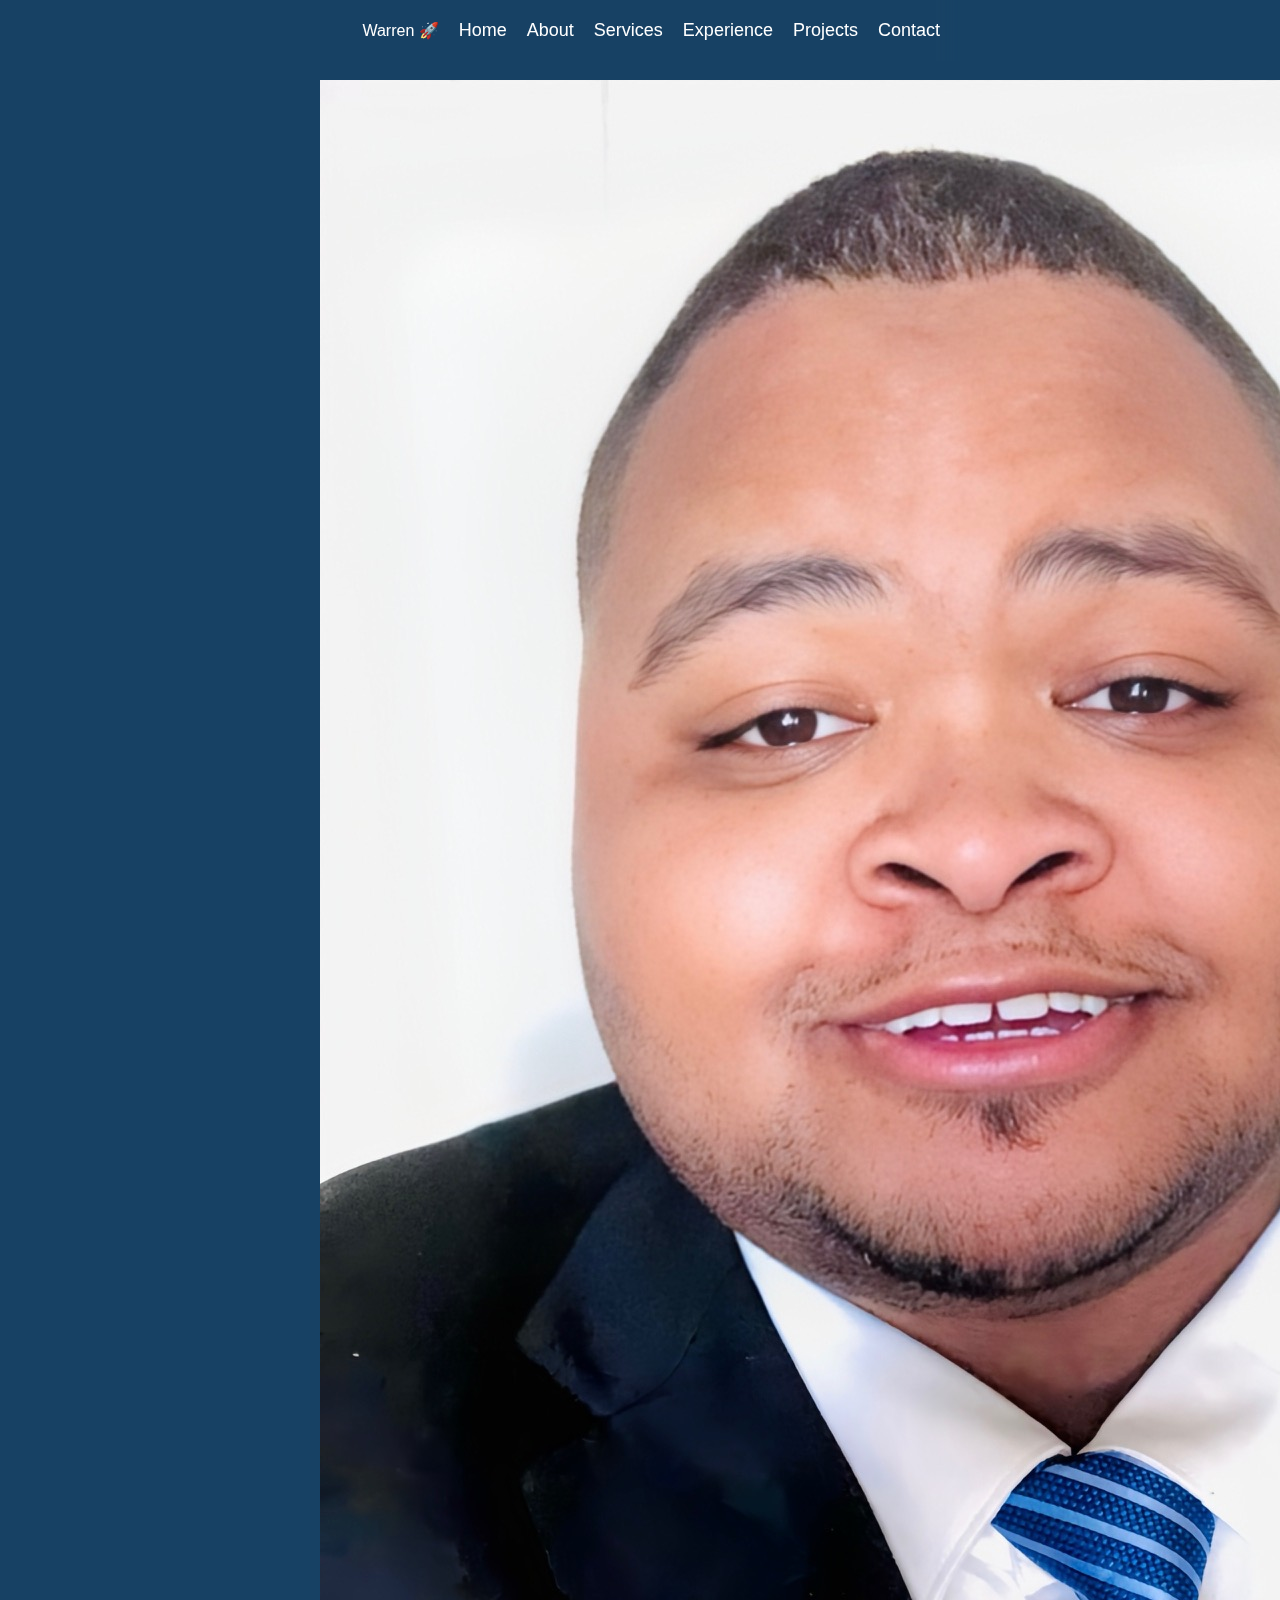
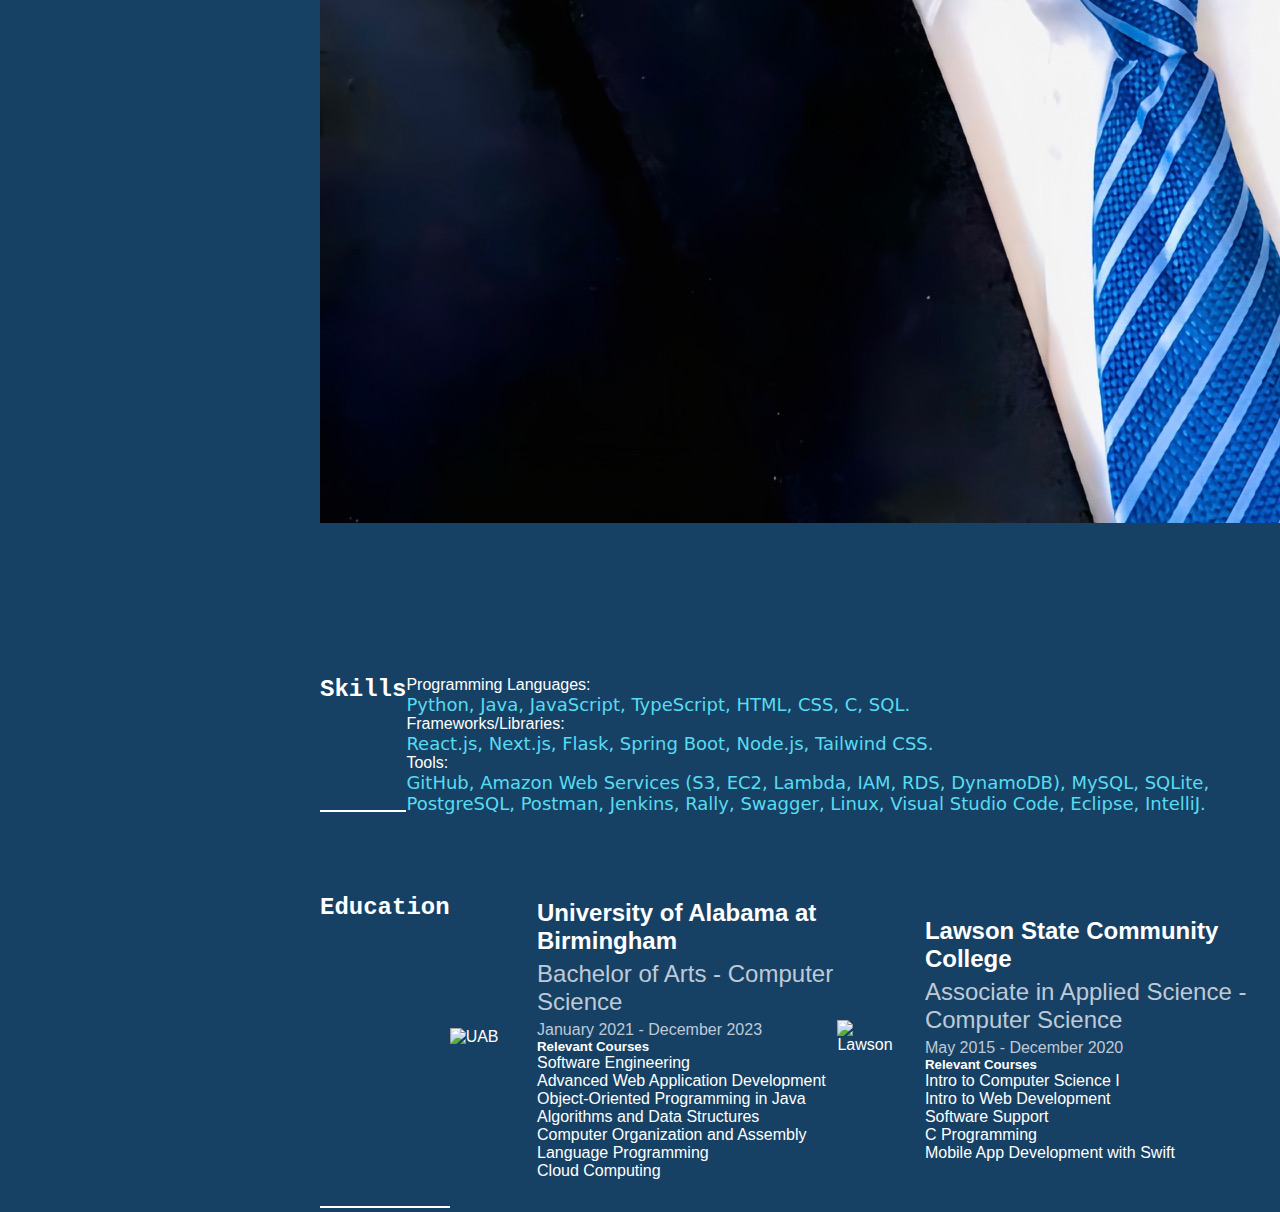
==== about.html @ 4f6f0d9c "Update" ====
<!DOCTYPE html>
<html>
<head>
    <meta charset="utf-8">
    <meta name="viewport" content="width=device-width, initial-scale=1.0">
    <title>Warren Spencer 🚀</title>
    <link rel="stylesheet" href="index.css">
    <link rel="stylesheet" href="https://cdnjs.cloudflare.com/ajax/libs/font-awesome/5.15.4/css/all.min.css">
    <link rel="icon" href="images/favicon.ico">
</head>
<body>
    <header class="header" role="topnav" id="top">
        <div class="row">
            <nav class="nav" role="nav">
                <div class="name">
                    Warren 🚀
                </div>
               
                <ul class="nav_links">
                    <li class="nav_link">
                        <a href="index.html">Home</a>
                    </li>
                    <li class="nav_link">
                        <a href="about.html">About</a>
                    </li>
                    <li class="nav_link">
                        <a href="services.html">Services</a>
                    </li>
                    <li class="nav_link">
                        <a href="experience.html">Experience</a>
                    </li>
                    <li class="nav_link">
                        <a href="projects.html">Projects</a>
                    </li>
                    <li class="nav_link">
                        <a href="contact.html">Contact</a>
                    </li>
                </ul>
            </nav>
        </div>
    </header>

    <main>
        <section class="hero">
            <div class="hero-content">
                <section id="about" class="content-section">
                    <div class="about-image">
                        <img src="images/IMG_5223 (2).jpg" alt="Warren Spencer">
                    </div>
                    <div class="about-text">
                            <h1>About Me</h1>
                            <br>
                            <p>Hey how are you! My name is Warren Spencer and I am a Software Engineer from Birmingham, AL. All of my life I have always been fascinated by computers and technology. 
                            I wanted to go to college and study Computer Science in order to pursue a career in software development. In 2020, I graduated from Lawson State Community 
                            College with an Associates in the Applied Science degree in Computer Science. In 2023, I graduated from the University of Alabama at Birmingham with a 
                            Bachelor of Arts degree in Computer Science. Software development is my passion! I am dedicated to developing software and applications by using programming
                            languages, frameworks, and database management tools. My love for software developement is not only at a professional level but also at a personal level as well.
                            I spend my free time developing side programming projects with various technologies and tools in order to learn more about the field of software engineering
                            and to grow as a developer. I am also into freelancing and providing services to clients who need help with their software projects.
                            I have interests in AI and Cybersecurity as well. My hobbies outside of software development are video games, LeetCode, and drawing. If you are interested in collaborating with me feel free to reach out!
                            </p>
                        </div>
                    </div>
                </section>

<section id="skills" class="skills-section">
    <div class="content-section">
        <h1>Skills</h1>
        <br>
        <div class="skill-item">
            <h7>Programming Languages:<h6> Python, Java, JavaScript, TypeScript, HTML, CSS, C, SQL.</h6></h7>
            <h7>Frameworks/Libraries:<h6> React.js, Next.js, Flask, Spring Boot, Node.js, Tailwind CSS.</h6></h7>
            <h7>Tools: <h6> GitHub, Amazon Web Services (S3, EC2, Lambda, IAM, RDS, DynamoDB), MySQL, SQLite, PostgreSQL, Postman, Jenkins, Rally, Swagger, Linux, Visual Studio Code, Eclipse, IntelliJ.</h6></h7>
        </div>
    </div>
</section>

<section id="education" class="education-section">
    <div class="content-section">
        <h1>Education</h1>
        <div class="education-item">
            <img src="images/uab2.png" alt="UAB" class="logo-image">
            <div class="education-text">
                <h2>University of Alabama at Birmingham</h2>
                <h3>Bachelor of Arts - Computer Science</h3>
                <h4>January 2021 - December 2023</h4>
                <h5>Relevant Courses</h5>
                <ul>
                    <li>Software Engineering</li>
                    <li>Advanced Web Application Development</li>
                    <li>Object-Oriented Programming in Java</li>
                    <li>Algorithms and Data Structures</li>
                    <li>Computer Organization and Assembly Language Programming</li>
                    <li>Cloud Computing</li>
                </ul>
            </div>
        </div>
        <div class="education-item">
            <img src="images/LawsonStateCommunityCollege-BirminghamCampus.jpg" alt="Lawson" class="logo-image">
            <div class="education-text">
                <h2>Lawson State Community College</h2>
                <h3>Associate in Applied Science - Computer Science</h3>
                <h4>May 2015 - December 2020</h4>
                <h5>Relevant Courses</h5>
                <ul>
                    <li>Intro to Computer Science I</li>
                    <li>Intro to Web Development</li>
                    <li>Software Support</li>
                    <li>C Programming</li>
                    <li>Mobile App Development with Swift</li>
                </ul>
            </div>
        </div>
    </div>
</section>
            </div>
        </section>
    </main>
</body>
</html>
---- index.css ----
* {
  margin: 0;
  padding: 0;
  box-sizing: border-box;
}


body {
  background-color: rgb(23, 65, 100);
  background-size: cover;
  background-position: center;
  font-family: 'Segoe UI', Tahoma, Geneva, Verdana, sans-serif; 
  color: white; 
}

.header {
  position: fixed; 
  top: 0;
  width: 75%; 
  color: #fff;
  padding: 20px;
  z-index: 100;
  backdrop-filter: blur(10px);  
}

.nav {
  display: flex;
  justify-content: flex-end; 
  align-items: center;
}

.nav_links {  
  list-style-type: none;
  display: flex;
}

.nav_link {
  font-size: large;
  margin-left: 20px;
}

.nav_link a {
  text-decoration: none;
  color: #fff;
  transition: color 0.3s ease;
}

.nav_link a:hover {
  color: #7cdef4; 
  transition: color 1s ease;
}

.side-pane {
  position: fixed;
  margin-top: 0px; 
  margin-left: 50px;
  width: 250px; 
  float: left; 
  margin-right: 20px; 
}

.zoom-container {
  width: 135px; 
  height: 135px; 
  border-radius: 50%; 
  overflow: hidden; 
  box-shadow: 0 0 10px rgba(0, 0, 0, 0.3);
}

.zoom-container img {
  width: 102%;
  height: auto;
  object-position: 120%;
}

.content, .content2, .content3 {
  animation: popIn 1.5s ease-out both;
}

@keyframes popIn {
  0% {
    opacity: 0;
    transform: scale(0.8);
  }
  100% {
    opacity: 1;
    transform: scale(1);
  }
}


.profile_links {
  text-decoration: none;
  color: white;
}

.profile_links a:hover {
  color: #7cdef4; 
  transition: color 1s ease;
}

.github-icon {
  color: #ffffff; 
  font-size: 14px; 
  margin-top: 10px; 
  text-decoration: none;
}

ul {
  list-style-type: none; 
}

.content-section {
  margin-top: 80px; 
  margin-left: 320px;
  display: flex; 
}

.content {
  display: flex; 
  align-items: center; 
}

.text {
  margin-left: 20px; 
}

.content img {
  border-radius: 10%;
  width: 35%;
  height: 100%;
  object-fit: cover;
}

.line-container {
  width: 100%; 
}

.line {
  border-bottom: 2px solid rgb(255, 255, 255); 
}

.logo-image {
  width: 100px; 
  height: auto; 
}

.acheivement-image {
  width: 630px; 
  height: 410px; 
}


input[type=text], select, textarea {
  width: 100%; 
  padding: 12px; 
  background-color: #191818;
  color: #fff;
  border: 1px solid #000000; 
  border-radius: 4px; 
  box-sizing: border-box; 
  margin-top: 6px; 
  margin-bottom: 16px; 
  resize: vertical 
}


input[type=submit] {
  background-color: #1c4cfa;
  color: white;
  padding: 12px 20px;
  border: none;
  border-radius: 4px;
  cursor: pointer;
}

input[type=submit]:hover {
  background-color: #1440e0;
}

.container {
  border-radius: 5px;
  background-color: #0d0c0c;
  padding: 20px;
}

h1 {
  position: relative;
  font-family:monospace;
  font-size:xx-large;
  display: inline-block; 
}

h1::after {
  content: ''; 
  position: absolute;
  bottom: -7.5px;
  left: 0;
  width: 100%;
  height: 1.1px; 
  background-color: white; 
}

.text p {
  text-align: left; 
  max-width: 800px; 
  font-family:system-ui, -apple-system, BlinkMacSystemFont, 'Segoe UI', Roboto, Oxygen, Ubuntu, Cantarell, 'Open Sans', 'Helvetica Neue', sans-serif;
  font-size:large;
}

h4 {
  font-size: medium;
  font-weight: lighter;
  color: rgb(190, 202, 215);
}

h3 {
  font-size: medium;
  font-weight: lighter;
  color: rgb(190, 202, 215);
}


.experience-item {
  display: flex;
  align-items: center;  
  margin-bottom: 30px;   
}

.experience-item img {
  width: 100px;          
  height: auto;         
  margin-right: 20px;    
}

.experience-text {
  max-width: 600px;      
}

.experience-text h1, .experience-text h2, .experience-text h3 {
  margin: 5px 0;         
}

.experience-text p {
  margin-top: 10px;      
}

@media (max-width: 768px) {
  .experience-item {
      flex-direction: column; 
      align-items: flex-start; 
  }

  .experience-item img {
      margin-bottom: 10px; 
  }
}

.education-item {
  display: flex;
  align-items: center; 
  margin-bottom: 30px;   
}

.education-item img {
  width: 100px;          
  height: auto;          
  margin-right: 20px;    
}

.education-text {
  max-width: 600px;     
}

.education-text h1, .education-text h2, .education-text h3 {
  margin: 5px 0;         
}

.education-text p {
  margin-top: 10px;     
}

@media (max-width: 768px) {
  .education-item {
      flex-direction: column; 
      align-items: flex-start; 
  }

  .education-item img {
      margin-bottom: 10px; 
  }
}

h6 {
  font-family:system-ui, -apple-system, BlinkMacSystemFont, 'Segoe UI', Roboto, Oxygen, Ubuntu, Cantarell, 'Open Sans', 'Helvetica Neue', sans-serif;
  color: #57dcf1;
  font-size: large;
  font-weight: 100;
}

.h7 {
  font-family:'Franklin Gothic Medium', 'Arial Narrow', Arial, sans-serif;
  color: #ffffff;
  font-size: large;
  font-weight: 100;
}


.project {
  color: #007bff;  
  text-decoration: none;  
  transition: color 0.3s ease, text-decoration 0.3s ease;  
}


.project:hover {
  color: #7cdef4;  
  text-decoration: none; 
}

.text {
  margin-bottom: 20px;
}

h1, h3 {
  font-size: 1.5rem;
  margin-bottom: 10px;
}

@media (max-width: 600px)  {

  .header {
    position: relative;
    width: 100%; 
    background-color: rgb(23, 65, 100);
    left: 1%;
    backdrop-filter: none;
    z-index: 1000;
  }

  main {
    margin-top: 60px;
    padding-top: 30%;
  }
  
  .nav_links {  
    list-style-type: none;
    display: flex;
  }
  
  .nav_link {
    font-size: small;
  }
  
  .nav_link a {
    font-size: x-small;

  }

  h2 {
    font-size: 14px;
  }

  h4 {
    font-size: medium;
    font-weight: lighter;
    color: rgb(190, 202, 215);
  }

  .side-pane {
    position: relative;
    top: 7%;
    right: 10%;
  }
  
  .zoom-container {
    width: 60px; 
    height: 60px;
    background-color: rgb(23, 65, 100);
  }

  .content-section {
    margin-left: 6px;
    display: flex;
    z-index: 1000;
  }

  h1 {
    font-size: medium;
  }

  .text p { 
    font-size: small;
  }
  
}
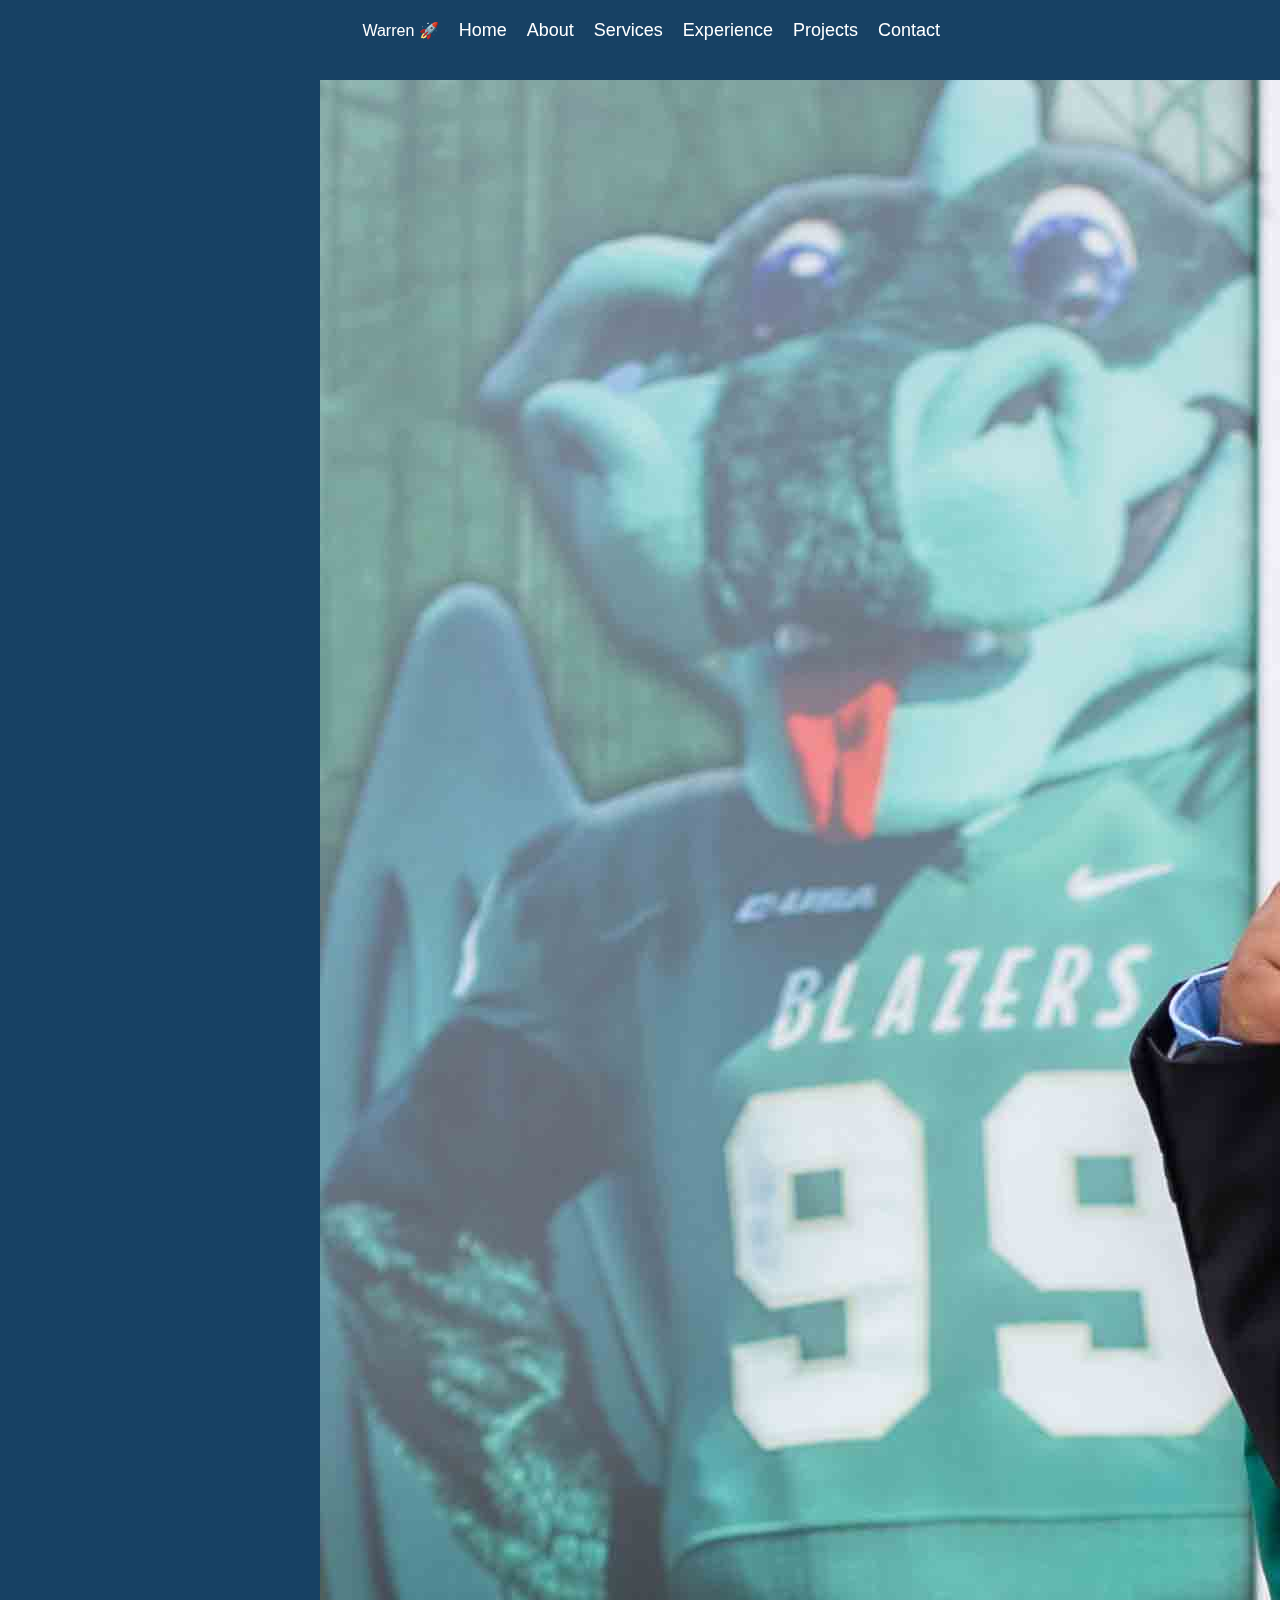
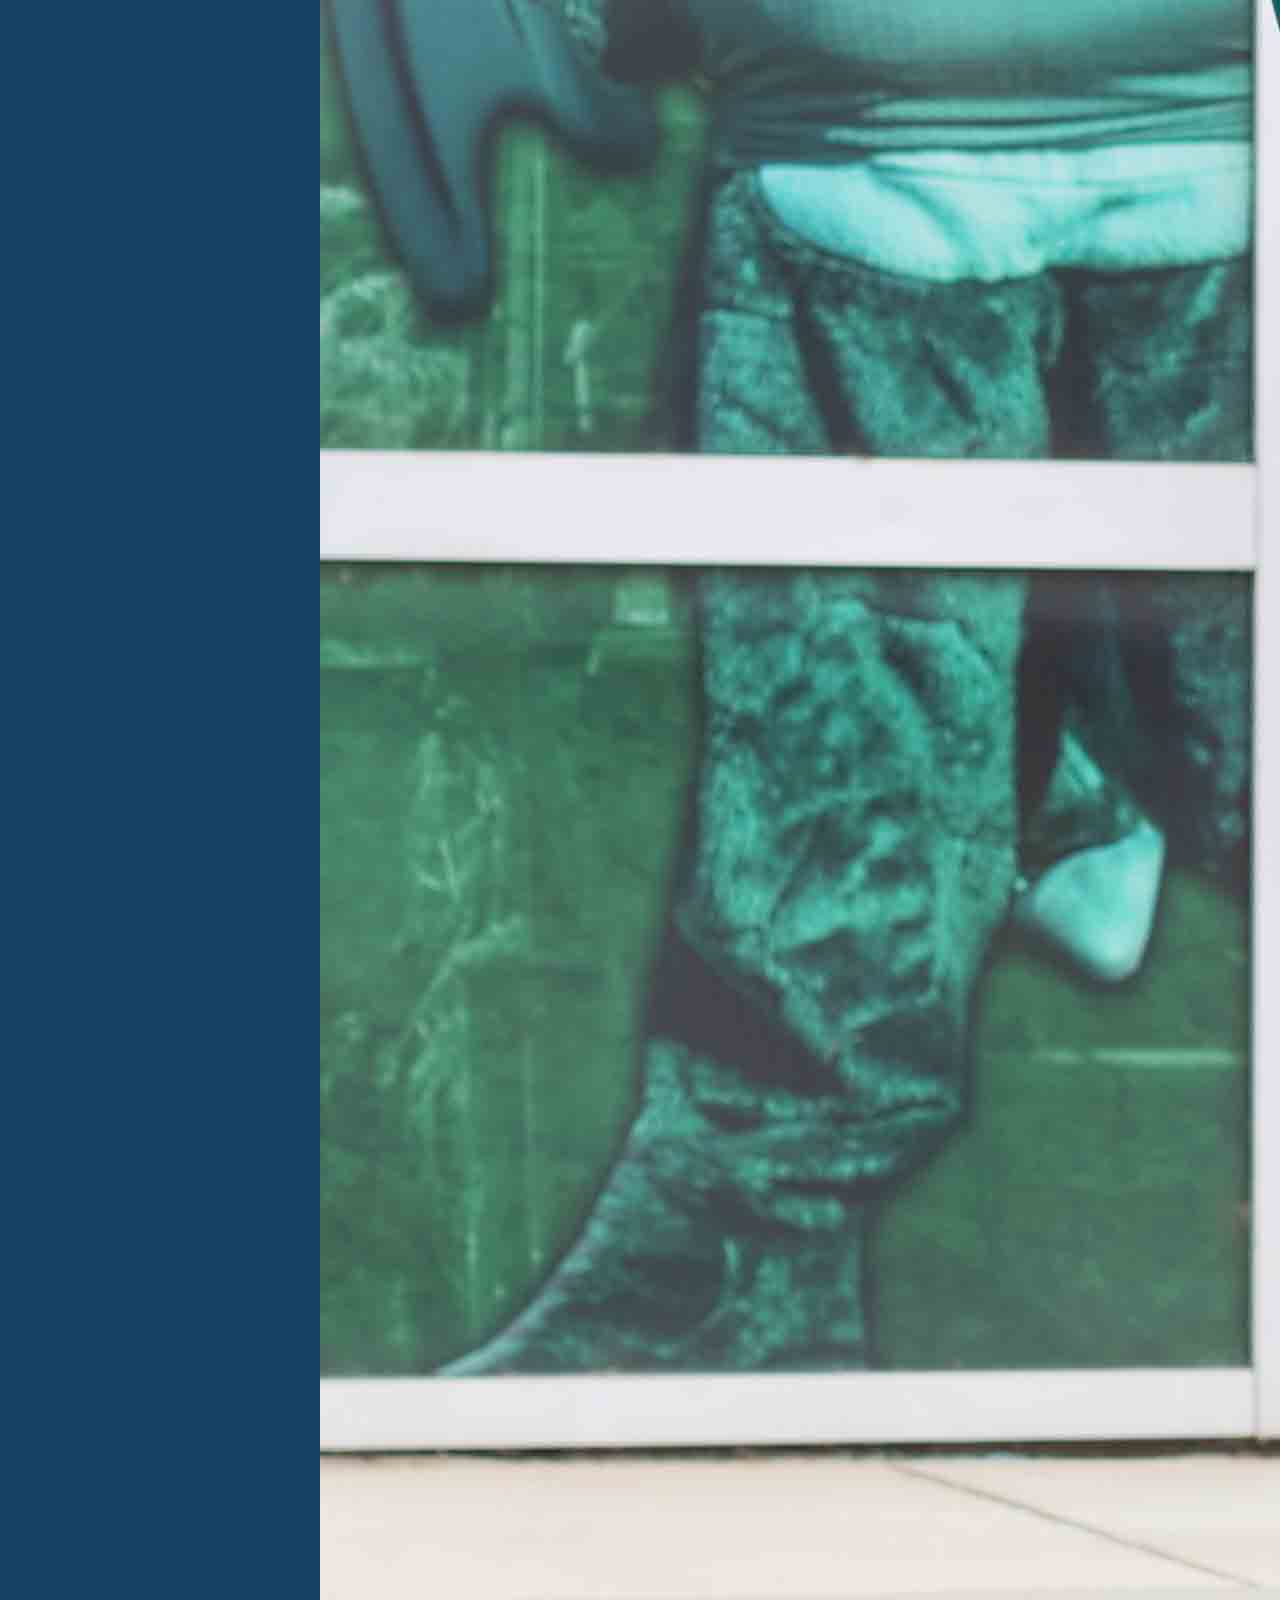
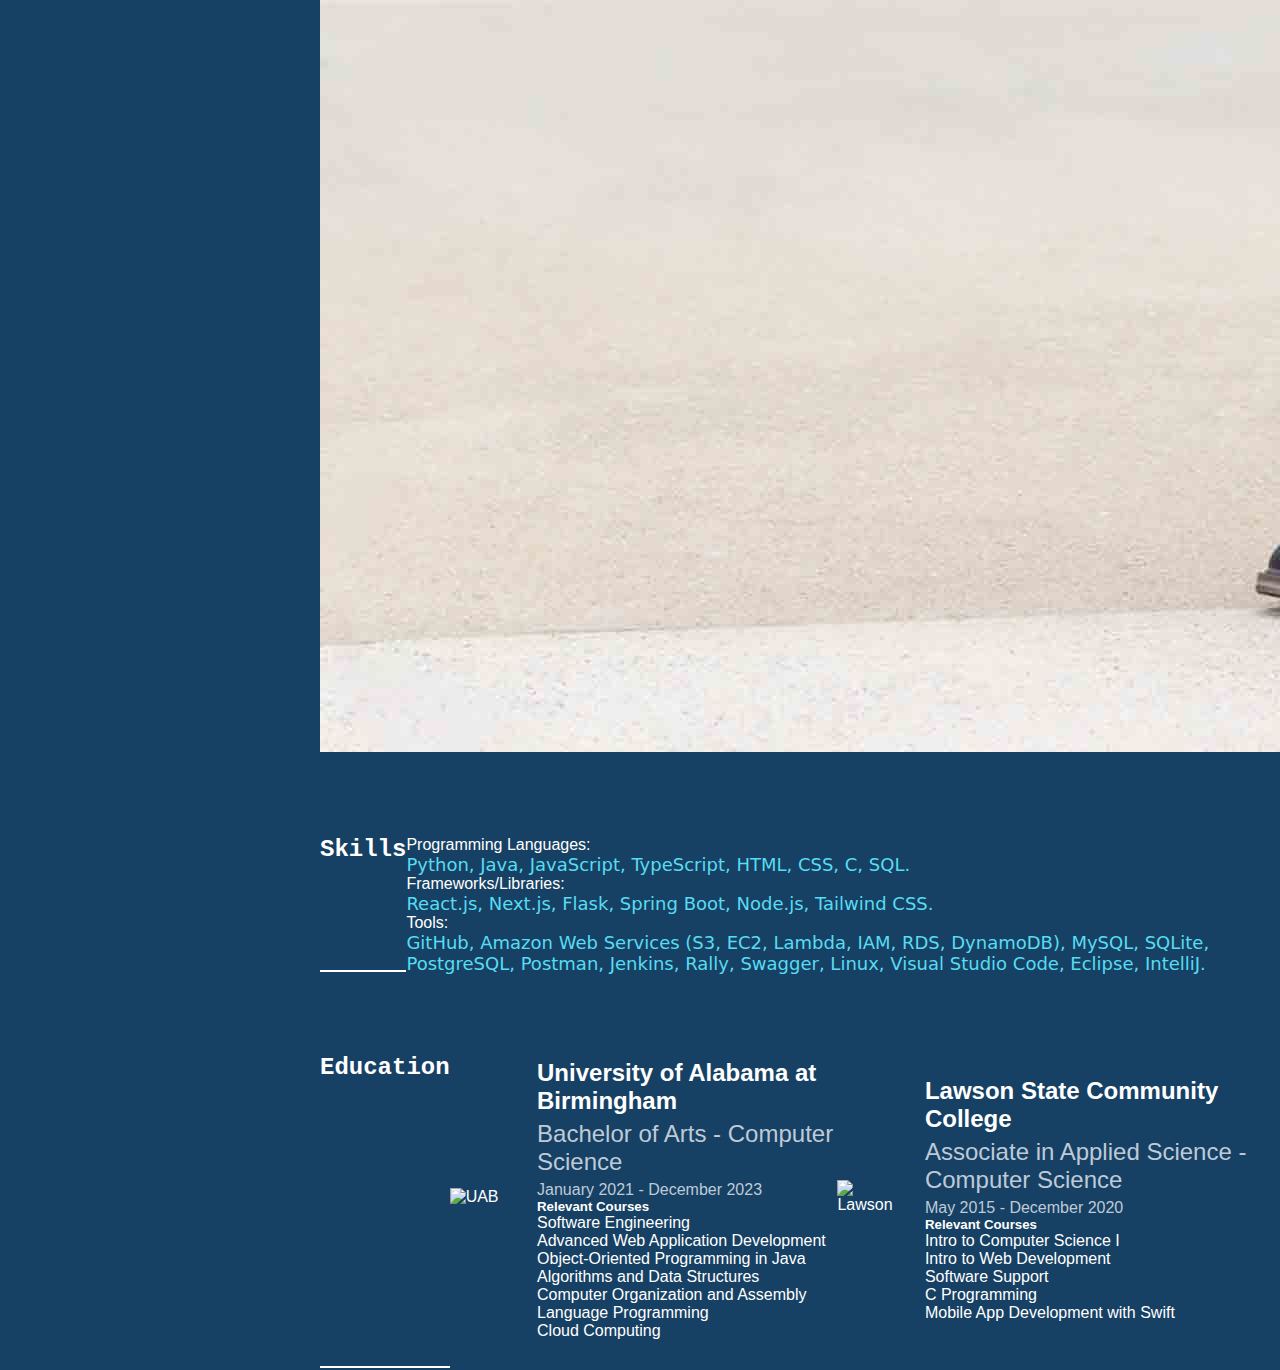
==== commit 14076eaa: "Update" ====
--- a/about.html
+++ b/about.html
@@ -45,7 +45,7 @@
             <div class="hero-content">
                 <section id="about" class="content-section">
                     <div class="about-image">
-                        <img src="images/IMG_5223 (2).jpg" alt="Warren Spencer">
+                        <img src="images/2023_11_12-Warren-UAB-Graduation-1012.JPG" alt="Warren Spencer">
                     </div>
                     <div class="about-text">
                             <h1>About Me</h1>
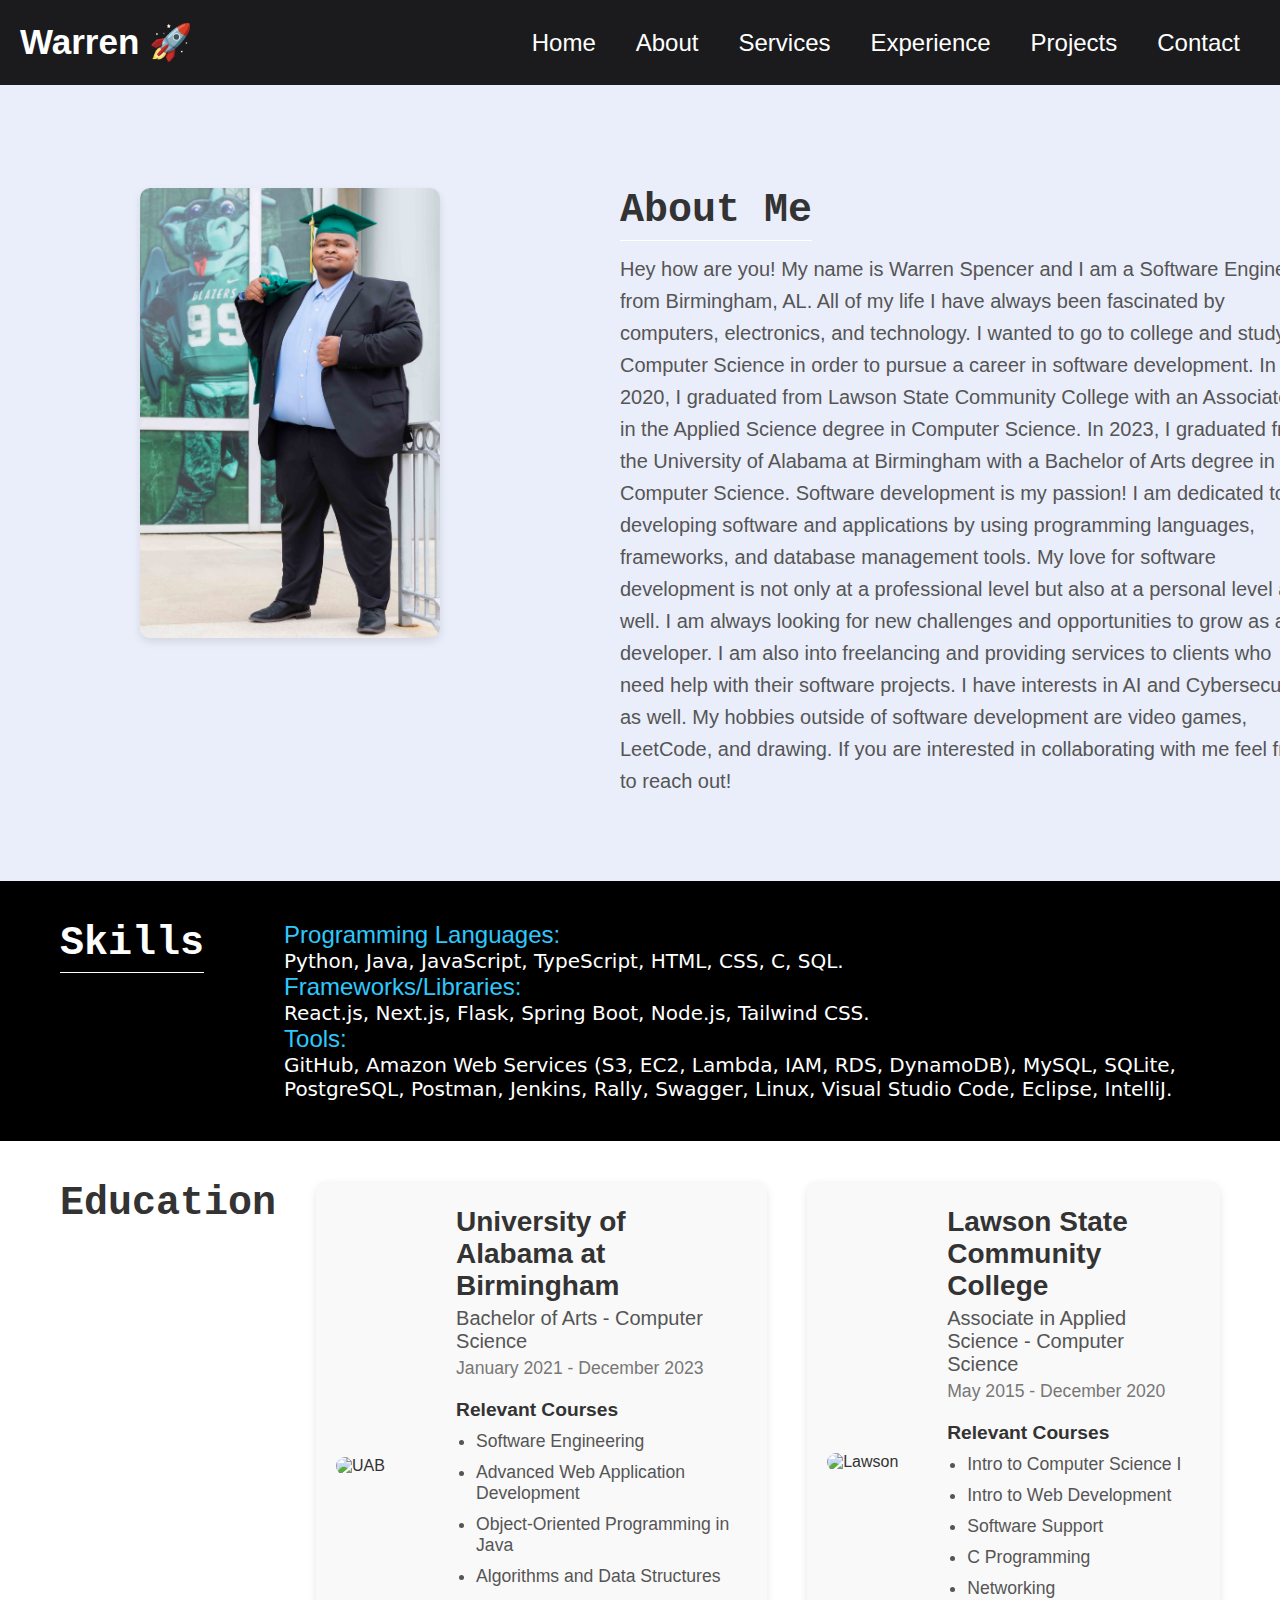
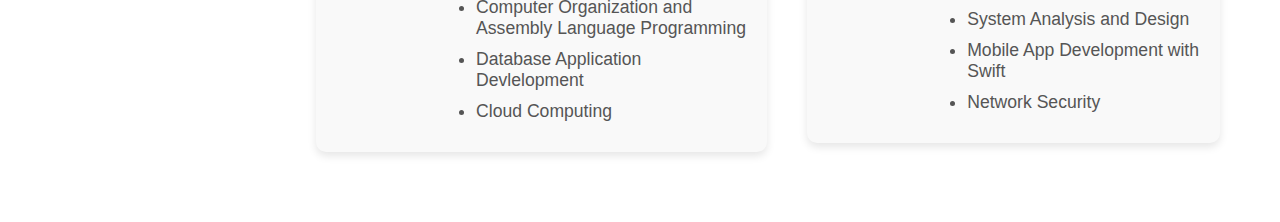
==== commit 55df6864: "Update" ====
--- a/about.html
+++ b/about.html
@@ -50,13 +50,12 @@
                     <div class="about-text">
                             <h1>About Me</h1>
                             <br>
-                            <p>Hey how are you! My name is Warren Spencer and I am a Software Engineer from Birmingham, AL. All of my life I have always been fascinated by computers and technology. 
-                            I wanted to go to college and study Computer Science in order to pursue a career in software development. In 2020, I graduated from Lawson State Community 
+                            <p>Hey how are you! My name is Warren Spencer and I am a Software Engineer from Birmingham, AL. All of my life I have always been fascinated by computers, electronics,
+                            and technology. I wanted to go to college and study Computer Science in order to pursue a career in software development. In 2020, I graduated from Lawson State Community 
                             College with an Associates in the Applied Science degree in Computer Science. In 2023, I graduated from the University of Alabama at Birmingham with a 
                             Bachelor of Arts degree in Computer Science. Software development is my passion! I am dedicated to developing software and applications by using programming
-                            languages, frameworks, and database management tools. My love for software developement is not only at a professional level but also at a personal level as well.
-                            I spend my free time developing side programming projects with various technologies and tools in order to learn more about the field of software engineering
-                            and to grow as a developer. I am also into freelancing and providing services to clients who need help with their software projects.
+                            languages, frameworks, and database management tools. My love for software development is not only at a professional level but also at a personal level as well. I am 
+                            always looking for new challenges and opportunities to grow as a developer. I am also into freelancing and providing services to clients who need help with their software projects.
                             I have interests in AI and Cybersecurity as well. My hobbies outside of software development are video games, LeetCode, and drawing. If you are interested in collaborating with me feel free to reach out!
                             </p>
                         </div>
@@ -91,6 +90,7 @@
                     <li>Object-Oriented Programming in Java</li>
                     <li>Algorithms and Data Structures</li>
                     <li>Computer Organization and Assembly Language Programming</li>
+                    <li>Database Application Devlelopment</li>
                     <li>Cloud Computing</li>
                 </ul>
             </div>
@@ -107,7 +107,10 @@
                     <li>Intro to Web Development</li>
                     <li>Software Support</li>
                     <li>C Programming</li>
+                    <li>Networking</li>
+                    <li>System Analysis and Design</li>
                     <li>Mobile App Development with Swift</li>
+                    <li>Network Security</li>
                 </ul>
             </div>
         </div>
--- a/index.css
+++ b/index.css
@@ -6,7 +6,7 @@
 
 
 body {
-  background-color: rgb(23, 65, 100);
+  background-color: rgb(27, 27, 29);
   background-size: cover;
   background-position: center;
   font-family: 'Segoe UI', Tahoma, Geneva, Verdana, sans-serif; 
@@ -14,29 +14,122 @@
 }
 
 .header {
-  position: fixed; 
-  top: 0;
-  width: 75%; 
-  color: #fff;
+  width: 100%;
+  display: flex;
+  justify-content: flex-end; 
+  padding: 10px 20px;
+  box-sizing: border-box; 
+}
+
+.name {
+  font-size: 35px; 
+  font-weight: 600;
+  font-family: 'Poppins', 'Segoe UI', Tahoma, Geneva, Verdana, sans-serif;
+  color: #fff; 
+  margin-right: auto; 
+}
+
+.logo {
+  display: inline-block;
+  font-size: 35px; 
+  font-family: 'Poppins', 'Segoe UI', Tahoma, Geneva, Verdana, sans-serif;
+  color: #0b59d7; 
+  margin-right: auto; 
+}
+
+.hero {
+  display: flex;
+  justify-content: center; 
+  align-items: center; 
+  min-height: 88.4vh;
   padding: 20px;
-  z-index: 100;
-  backdrop-filter: blur(10px);  
+  background-color: #eaeefb; 
+  overflow: hidden;
+}
+
+.hero-content {
+  display: flex;
+  align-items: center;
+  max-width: 1200px; 
+  width: 100%;
+  margin-left: 160px;
+  gap: 40px; 
+}
+
+.hero-text {
+  flex: 1; 
+}
+
+.hero-text h1 {
+  font-size: 3rem; 
+  margin-bottom: 20px;
+  color: #333; 
+}
+
+.hero-text p {
+  font-size: 2.25rem;
+  margin-bottom: 30px;
+  font-family: 'Poppins', 'Segoe UI', Tahoma, Geneva, Verdana, sans-serif;
+  color: #555; 
+}
+
+.hero-text .new {
+  font-size: 1.25rem;
+  margin-bottom: 30px;
+  font-family: 'Poppins', 'Segoe UI', Tahoma, Geneva, Verdana, sans-serif;
+  color: #555; 
+}
+
+.hero-text .btn {
+  display: inline-block;
+  padding: 10px 20px;
+  background-color: #006eff; 
+  color: #fff; 
+  text-decoration: none;
+  border-radius: 20px;
+  transition: background-color 0.3s ease;
+}
+
+.hero-text .btn:hover {
+  background-color: #0b59d7; 
+}
+
+.hero-image {
+  flex: 1; 
+  text-align: right; 
+}
+
+.hero-image img {
+  max-width: 50%;
+  height: 50%;
+  margin-right: 312px;
+  border-radius: 10px;
+  box-shadow: 0 4px 8px rgba(0, 0, 0, 0.1); 
+}
+
+.row {
+  width: 100%;
 }
 
 .nav {
-  display: flex;
-  justify-content: flex-end; 
+  height: 65px; 
+  display: flex;
+  justify-content: flex-end;
   align-items: center;
 }
 
-.nav_links {  
+.nav_links {
+  
   list-style-type: none;
   display: flex;
+  margin: 0;
+  padding: 0; 
 }
 
 .nav_link {
-  font-size: large;
-  margin-left: 20px;
+  margin-right: 20px;
+  font-size: x-large;
+  margin-left: 20px; 
 }
 
 .nav_link a {
@@ -46,35 +139,8 @@
 }
 
 .nav_link a:hover {
-  color: #7cdef4; 
-  transition: color 1s ease;
-}
-
-.side-pane {
-  position: fixed;
-  margin-top: 0px; 
-  margin-left: 50px;
-  width: 250px; 
-  float: left; 
-  margin-right: 20px; 
-}
-
-.zoom-container {
-  width: 135px; 
-  height: 135px; 
-  border-radius: 50%; 
-  overflow: hidden; 
-  box-shadow: 0 0 10px rgba(0, 0, 0, 0.3);
-}
-
-.zoom-container img {
-  width: 102%;
-  height: auto;
-  object-position: 120%;
-}
-
-.content, .content2, .content3 {
-  animation: popIn 1.5s ease-out both;
+  color: #0b59d7;
+  transition: color 0.3s ease; 
 }
 
 @keyframes popIn {
@@ -88,41 +154,216 @@
   }
 }
 
-
-.profile_links {
-  text-decoration: none;
-  color: white;
-}
-
-.profile_links a:hover {
-  color: #7cdef4; 
-  transition: color 1s ease;
-}
-
-.github-icon {
-  color: #ffffff; 
-  font-size: 14px; 
-  margin-top: 10px; 
-  text-decoration: none;
-}
-
-ul {
-  list-style-type: none; 
-}
-
 .content-section {
-  margin-top: 80px; 
-  margin-left: 320px;
   display: flex; 
-}
-
-.content {
-  display: flex; 
-  align-items: center; 
+  align-items: flex-start; 
+  gap: 40px; 
+  margin-top: 40px;
+  padding-left: 20px; 
+  max-width: 1200px;
+}
+
+.about-image {
+  flex: 1;
+  margin-right: 90px; 
+  margin-left: 0; 
+}
+
+.about-image img {
+  width: 100%; 
+  max-width: 300px; 
+  border-radius: 10px; 
+  box-shadow: 0 4px 8px rgba(0, 0, 0, 0.1); 
+}
+
+.about-text {
+  flex: 2; 
+}
+
+.about-text h1 {
+  font-size: 2.5rem;
+  margin-bottom: 20px;
+  color: #333;
+}
+
+.about-text p {
+  font-size: 1.25rem;
+  line-height: 1.6;
+  color: #555;
+  margin-bottom: 20px;
+  text-align: left;
+  max-width: 100%;
+  word-wrap: break-word;
+}
+
+.content-section h1 {
+  font-size: 2.5rem;
+  margin-bottom: 20px;
+  color: #333;
+}
+
+.content-section p {
+  font-size: 1.25rem;
+  line-height: 1.6;
+  color: #555;
+  margin-bottom: 20px;
+  text-align: left;
+  max-width: 100%;
+  word-wrap: break-word;
+}
+
+.skills-section {
+  background-color: #000; 
+  color: #fff; 
+  padding: 40px 0; 
+}
+
+.skills-section .content-section {
+  max-width: 1200px;
+  margin: 0 auto;
+  padding: 0 20px;
+}
+
+.skills-section h1 {
+  font-size: 2.5rem;
+  margin-bottom: 20px;
+  color: #fff; 
+}
+
+.skills-section h7 {
+  font-size: 1.5rem;
+  color: #fff; 
+}
+
+.skills-section h6 {
+  font-size: 1.25rem;
+  color: #ccc; 
+}
+
+.education-section {
+  background-color: #fff; 
+  color: #333; 
+  padding: 40px 0; 
+}
+
+.education-section .content-section {
+  max-width: 1200px;
+  margin: 0 auto;
+  padding: 0 20px;
+}
+
+.education-section h1 {
+  font-size: 2.5rem;
+  margin-bottom: 40px; 
+  color: #333; 
+  text-align: center;
+}
+
+.education-item {
+  display: flex;
+  align-items: flex-start; 
+  margin-bottom: 40px; 
+  padding: 20px; 
+  background-color: #f9f9f9; 
+  border-radius: 10px; 
+  box-shadow: 0 4px 8px rgba(0, 0, 0, 0.1); 
+}
+
+.education-item img {
+  width: 100px; 
+  height: auto;
+  margin-right: 30px;
+  border-radius: 10px; 
+}
+
+.education-text {
+  flex: 1;
+}
+
+.education-text h2 {
+  font-size: 1.75rem;
+  margin-bottom: 10px; 
+  color: #333; 
+}
+
+.education-text h3 {
+  font-size: 1.25rem;
+  margin-bottom: 10px; 
+  color: #555; 
+}
+
+.education-text h4 {
+  font-size: 1.1rem;
+  margin-bottom: 20px; 
+  color: #777;
+}
+
+.education-text h5 {
+  font-size: 1.2rem;
+  margin-bottom: 10px;
+  color: #333;
+}
+
+.education-text ul {
+  list-style-type: disc; 
+  margin-left: 20px; 
+}
+
+.education-text ul li {
+  font-size: 1.1rem;
+  margin-bottom: 10px;
+  color: #555;
+}
+
+.skill-item h7 {
+  font-size: 1.5rem;
+  color: #333;
+}
+
+.skill-item h6 {
+  font-size: 1.25rem;
+  color: #555;
+}
+
+.education-item {
+  margin-bottom: 40px;
+}
+
+.education-item img {
+  width: 100px;
+  height: auto;
+  margin-right: 20px;
+}
+
+.education-text h2 {
+  font-size: 1.75rem;
+  color: #333;
+}
+
+.education-text h3 {
+  font-size: 1.25rem;
+  color: #555;
+}
+
+.education-text ul {
+  margin-top: 10px;
+}
+
+.education-text ul li {
+  font-size: 1.1rem;
+  color: #555;
+}
+
+.skills-section h6 {
+  color: #ffffff;
+}
+
+.skills-section h7 {
+  color:#2dc9fd;
 }
 
 .text {
-  margin-left: 20px; 
+  margin-left: 20px;
 }
 
 .content img {
@@ -133,21 +374,21 @@
 }
 
 .line-container {
-  width: 100%; 
+  width: 100%;
 }
 
 .line {
-  border-bottom: 2px solid rgb(255, 255, 255); 
+  border-bottom: 2px solid rgb(255, 255, 255);
 }
 
 .logo-image {
-  width: 100px; 
-  height: auto; 
+  width: 100px;
+  height: auto;
 }
 
 .acheivement-image {
-  width: 630px; 
-  height: 410px; 
+  width: 630px;
+  height: 410px;
 }
 
 
@@ -201,13 +442,6 @@
   background-color: white; 
 }
 
-.text p {
-  text-align: left; 
-  max-width: 800px; 
-  font-family:system-ui, -apple-system, BlinkMacSystemFont, 'Segoe UI', Roboto, Oxygen, Ubuntu, Cantarell, 'Open Sans', 'Helvetica Neue', sans-serif;
-  font-size:large;
-}
-
 h4 {
   font-size: medium;
   font-weight: lighter;
@@ -220,41 +454,78 @@
   color: rgb(190, 202, 215);
 }
 
+.content-section1 {
+  max-width: 1100px;
+  margin: 120px auto 50px;
+  padding: 20px;
+  background: #eaeefb;
+  border-radius: 10px;
+  box-shadow: 0 4px 8px rgba(0, 0, 0, 0.2);
+}
+
+h1, h2, h3 {
+  color: #fff;
+  margin-bottom: 10px;
+}
+
+h1 {
+  font-size: 30px;
+  font-weight: bold;
+}
+
+h2 {
+  font-size: 22px;
+  font-weight: 600;
+  color: #0b59d7;
+}
+
+h3 {
+  font-size: 18px;
+  color: #aaa;
+}
+
+.logo-image {
+  width: 80px;
+  height: auto;
+  border-radius: 10px;
+  margin-right: 20px;
+}
 
 .experience-item {
   display: flex;
-  align-items: center;  
-  margin-bottom: 30px;   
-}
-
-.experience-item img {
-  width: 100px;          
-  height: auto;         
-  margin-right: 20px;    
+  align-items: center;
+  background: #eaeefb;
+  padding: 20px;
+  border-radius: 8px;
+  margin: 20px 0;
+  box-shadow: 0 4px 6px rgba(0, 0, 0, 0.2);
+  transition: transform 0.3s ease;
+}
+
+.experience-item:hover {
+  transform: translateY(-5px);
 }
 
 .experience-text {
-  max-width: 600px;      
-}
-
-.experience-text h1, .experience-text h2, .experience-text h3 {
-  margin: 5px 0;         
-}
-
-.experience-text p {
-  margin-top: 10px;      
-}
-
-@media (max-width: 768px) {
-  .experience-item {
-      flex-direction: column; 
-      align-items: flex-start; 
-  }
-
-  .experience-item img {
-      margin-bottom: 10px; 
-  }
-}
+  flex: 1;
+}
+
+.experience-text h1 {
+  font-size: 22px;
+  font-weight: bold;
+}
+
+.experience-text h2 {
+  font-size: 18px;
+  color: #0b59d7;
+}
+
+.experience-text h3 {
+  font-size: 16px;
+  color: #aaa;
+  margin-bottom: 8px;
+}
+
 
 .education-item {
   display: flex;
@@ -280,16 +551,11 @@
   margin-top: 10px;     
 }
 
-@media (max-width: 768px) {
-  .education-item {
-      flex-direction: column; 
-      align-items: flex-start; 
-  }
-
-  .education-item img {
-      margin-bottom: 10px; 
-  }
-}
+
+.content3 h1 {
+  color: black;
+}
+
 
 h6 {
   font-family:system-ui, -apple-system, BlinkMacSystemFont, 'Segoe UI', Roboto, Oxygen, Ubuntu, Cantarell, 'Open Sans', 'Helvetica Neue', sans-serif;
@@ -314,7 +580,7 @@
 
 
 .project:hover {
-  color: #7cdef4;  
+  color: #064e9a;  
   text-decoration: none; 
 }
 
@@ -327,70 +593,446 @@
   margin-bottom: 10px;
 }
 
-@media (max-width: 600px)  {
+.project-container {
+  display: flex;
+  align-items: center;
+  gap: 20px;
+  margin-bottom: 20px;
+  padding: 15px;
+  background: #eaeefb;
+  color: black;
+  border-radius: 8px;
+  box-shadow: 0 2px 8px rgba(0, 0, 0, 0.1);
+}
+
+.project-logo {
+  width: 80px;
+  height: 80px;
+  object-fit: contain;
+}
+
+.project-details {
+  flex: 1;
+}
+
+.project-details h2 {
+  margin: 0 0 10px;
+}
+
+.project-details a {
+  text-decoration: none;
+  color: #007bff;
+  font-size: 20px;
+  font-weight: bold;
+}
+
+.project-details a:hover {
+  text-decoration: underline;
+}
+
+.hero {
+  display: flex;
+  flex-direction: column;
+  align-items: center;
+}
+
+.contact-container {
+  display: flex;
+  justify-content: space-between;
+  align-items: flex-start;
+  max-width: 900px;
+  color: #eaeefb;
+  margin: 50px auto;
+  padding: 20px;
+  gap: 30px;
+}
+
+.contact-info {
+  width: 40%;
+  background: #ffffff;
+  padding: 20px;
+  border-radius: 8px;
+  text-align: left;
+  box-shadow: 0px 0px 10px rgba(0, 0, 0, 0.1);
+}
+
+.contact-info h2 {
+  margin-bottom: 15px;
+}
+
+.contact-info a {
+  text-decoration: none;
+  color: #1059c7;
+  font-weight: bold;
+}
+
+.contact-info a:hover {
+  color: #368ff5;
+}
+
+.social-links {
+  margin-top: 10px;
+}
+
+.social-links a {
+  display: block;
+  margin: 5px 0;
+  font-size: 18px;
+  color: #1059c7;
+}
+
+.social-links a i {
+  margin-right: 8px;
+}
+
+.social-links a:hover {
+  color: #368ff5;
+}
+
+.contact-info h2 {
+  color: black;
+}
+.contact-form {
+  width: 55%;
+  background: #ffffff;
+  padding: 20px;
+  border-radius: 8px;
+  box-shadow: 0px 0px 10px rgba(0, 0, 0, 0.1);
+}
+
+.contact-form h2 {
+  margin-bottom: 15px;
+  color: #333;
+}
+
+.contact-form label {
+  display: block;
+  margin: 10px 0 5px;
+  font-weight: bold;
+}
+
+.contact-form input,
+.contact-form textarea {
+  background-color: white;
+    color: black;
+    border: 1px solid #ccc;
+    border-radius: 5px;
+    padding: 10px;
+    font-size: 16px;
+}
+
+.contact-form button {
+  background: #0869e8;
+  color: white;
+  border: none;
+  padding: 10px 15px;
+  cursor: pointer;
+  border-radius: 1px;
+}
+
+.contact-form button:hover {
+  background: #021a7c;
+}
+
+label {
+  color: black;
+  font-weight: bold; 
+  border-radius: 22px;
+}
+
+.services-list {
+  display: grid;
+  grid-template-columns: repeat(auto-fit, minmax(300px, 1fr));
+  gap: 20px;
+  padding: 20px 0;
+}
+
+.service-card {
+  background: #ffffff;
+  padding: 20px;
+  border-radius: 22px;
+  text-align: center;
+  box-shadow: 2px 4px 10px rgba(0, 0, 0, 0.1);
+}
+
+.service-card i {
+  font-size: 2rem;
+  color: #333;
+  margin-bottom: 10px;
+}
+
+.service-card p {
+  color: #333;
+}
+
+.service-title {
+  font-size: 1.2rem;
+  font-weight: bold;
+}
+
+.contact-me {
+  text-align: center;
+  margin-top: 40px;
+}
+
+.contact-me h2 {
+  font-size: 2rem;
+}
+
+.contact-me p {
+  font-size: 1.1rem;
+  margin-bottom: 20px;
+}
+
+.contact-me a {
+  text-decoration: none;
+  background-color: #007bff;
+  color: #ffffff;
+  padding: 10px 20px;
+  border-radius: 22px;
+  display: inline-block;
+  transition: background 0.3s;
+}
+
+.contact-me p {
+  color: black;
+}
+
+.contact-me a:hover {
+  background: #0056b3;
+}
+
+@keyframes bringTogether {
+  0% {
+    opacity: 0;
+    transform: translateY(50px);
+  }
+  100% {
+    opacity: 1;
+    transform: translateY(0);
+  }
+}
+
+.hero, .content-section, .skills-section, .education-section, .content-section1, .contact-container {
+  animation: bringTogether 1s ease-out forwards;
+}
+
+.hero {
+  animation-delay: 0.2s;
+}
+
+.content-section {
+  animation-delay: 0.4s;
+}
+
+.skills-section {
+  animation-delay: 0.6s;
+}
+
+.education-section {
+  animation-delay: 0.8s;
+}
+
+.content-section1 {
+  animation-delay: 1s;
+}
+
+.contact-container {
+  animation-delay: 1.2s;
+}
+
+.contact-social {
+  display: flex;
+  align-items: center;
+  gap: 20px; 
+}
+
+.social-links {
+  display: flex;
+  gap: 15px; 
+}
+
+.social-links a {
+  color: #0771ea; 
+  font-size: 1.5rem; 
+  transition: color 0.3s ease;
+}
+
+.social-links a:hover {
+  color: #094bb4; 
+}
+
+@media (max-width: 768px) {
+  body {
+    font-size: 16px;
+  }
 
   .header {
-    position: relative;
-    width: 100%; 
-    background-color: rgb(23, 65, 100);
-    left: 1%;
-    backdrop-filter: none;
-    z-index: 1000;
-  }
-
-  main {
-    margin-top: 60px;
-    padding-top: 30%;
-  }
-  
-  .nav_links {  
-    list-style-type: none;
-    display: flex;
-  }
-  
+    flex-direction: column;
+    align-items: center;
+    padding: 10px;
+  }
+
+  .name,
+  .logo {
+    font-size: 28px;
+    margin-right: 0;
+    text-align: center;
+  }
+
+  .nav {
+    justify-content: flex-start; 
+    height: auto;
+    padding: 10px 0;
+    overflow-x: auto; 
+    white-space: nowrap; 
+    -webkit-overflow-scrolling: touch; 
+  }
+
+  .nav_links {
+    display: inline-flex;
+    flex-wrap: nowrap; 
+    margin: 0;
+    padding: 0;
+  }
+
   .nav_link {
-    font-size: small;
-  }
-  
-  .nav_link a {
-    font-size: x-small;
-
-  }
-
-  h2 {
-    font-size: 14px;
-  }
-
-  h4 {
-    font-size: medium;
-    font-weight: lighter;
-    color: rgb(190, 202, 215);
-  }
-
-  .side-pane {
-    position: relative;
-    top: 7%;
-    right: 10%;
-  }
-  
-  .zoom-container {
-    width: 60px; 
-    height: 60px;
-    background-color: rgb(23, 65, 100);
+    margin: 0 15px;
+    font-size: 1.2rem;
+    display: inline-block;
+  }
+
+  .hero {
+    min-height: auto;
+    padding: 20px 10px;
+  }
+
+  .hero-content {
+    flex-direction: column;
+    margin-left: 0;
+    gap: 20px;
+    text-align: center;
+  }
+
+  .hero-text h1 {
+    font-family: 'Franklin Gothic Medium', 'Arial Narrow', Arial, sans-serif;
+    font-size: 2rem;
+  }
+
+  .hero-text p {
+    font-size: 1.5rem; 
+  }
+
+  .hero-image img {
+    max-width: 100%;
+    height: auto;
+    margin-right: 0;
   }
 
   .content-section {
-    margin-left: 6px;
-    display: flex;
-    z-index: 1000;
+    flex-direction: column;
+    align-items: center;
+    padding: 20px 10px;
+  }
+
+  .about-image {
+    margin-right: 0;
+    margin-bottom: 20px;
+  }
+
+  .about-image img {
+    max-width: 100%;
+  }
+
+  .about-text {
+    font-family: 'Franklin Gothic Medium', 'Arial Narrow', Arial, sans-serif;
+    text-align: center;
+  }
+
+  .skills-section {
+    padding: 20px 10px;
+  }
+
+  .skills-section h1 {
+    font-size: 2rem;
+  }
+
+  .skills-section h7 {
+    font-size: 1.2rem;
+  }
+
+  .section-title {
+    font-family: 'Franklin Gothic Medium', 'Arial Narrow', Arial, sans-serif;
+    text-align: center;
   }
 
   h1 {
-    font-size: medium;
-  }
-
-  .text p { 
-    font-size: small;
-  }
-  
+    font-family: 'Franklin Gothic Medium', 'Arial Narrow', Arial, sans-serif;
+  }
+
+  .skills-section h6 {
+    font-size: 1rem;
+  }
+
+  .education-section {
+    padding: 20px 10px;
+  }
+
+  .education-item {
+    flex-direction: column;
+    align-items: center;
+    text-align: center;
+  }
+
+  .education-item img {
+    margin-right: 0;
+    margin-bottom: 20px;
+  }
+
+  .project-container {
+    flex-direction: column;
+    align-items: center;
+    text-align: center;
+  }
+
+  .project-logo {
+    margin-bottom: 20px;
+  }
+
+  .contact-container {
+    flex-direction: column;
+    align-items: center;
+    padding: 20px 10px;
+  }
+
+  .contact-info,
+  .contact-form {
+    width: 100%;
+    margin-bottom: 20px;
+  }
+
+  input[type="text"],
+  input[type="email"],
+  textarea {
+    font-size: 16px; 
+  }
+
+  .btn,
+  input[type="submit"] {
+    padding: 12px 24px; 
+  }
+}
+
+@media (min-width: 769px) {
+}
+
+@media (max-width: 768px) {
+  .contact-social {
+      flex-direction: column; 
+      gap: 10px; 
+  }
+
+  .social-links {
+      justify-content: center; 
+  }
 }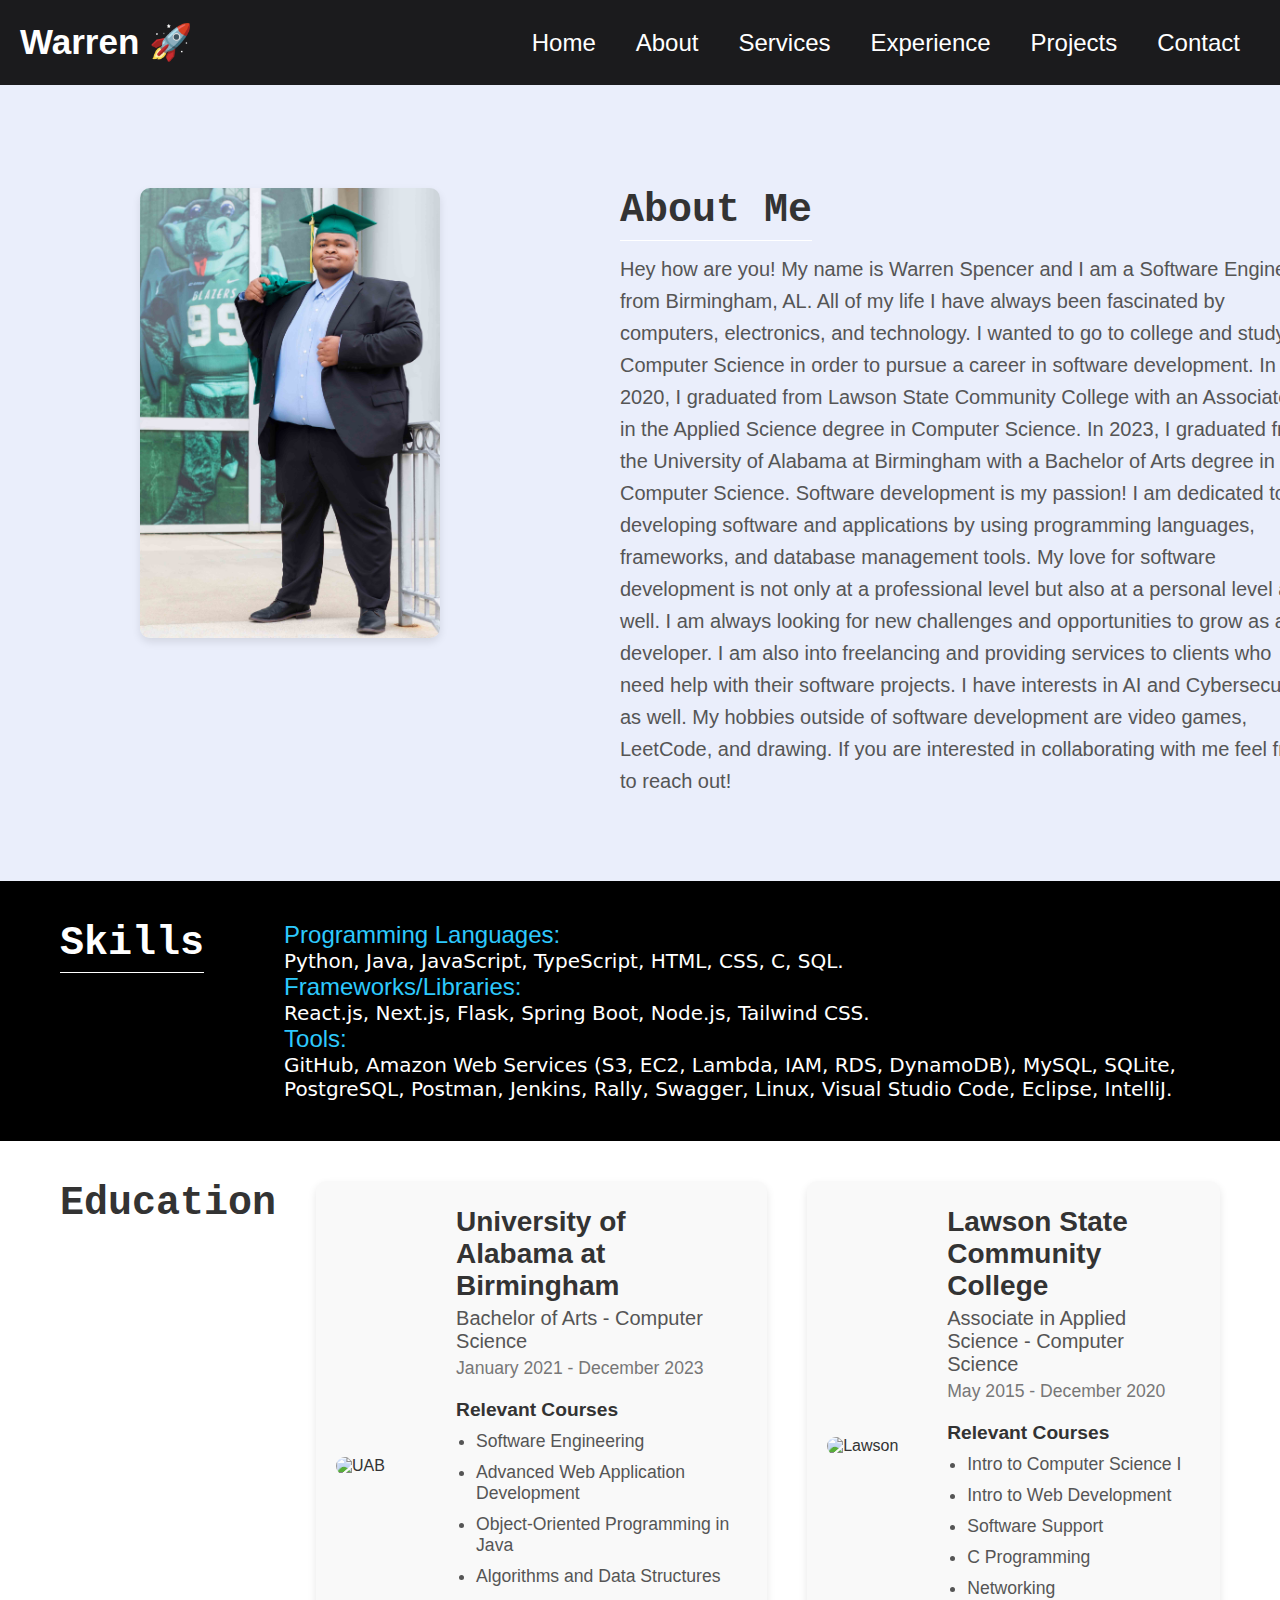
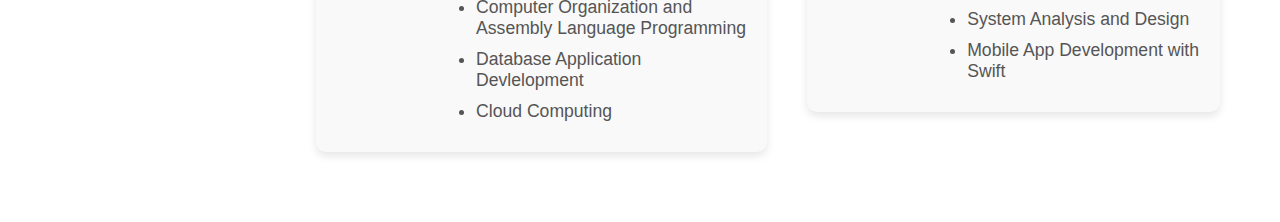
==== commit 5c2e25cb: "Update" ====
--- a/about.html
+++ b/about.html
@@ -110,7 +110,6 @@
                     <li>Networking</li>
                     <li>System Analysis and Design</li>
                     <li>Mobile App Development with Swift</li>
-                    <li>Network Security</li>
                 </ul>
             </div>
         </div>
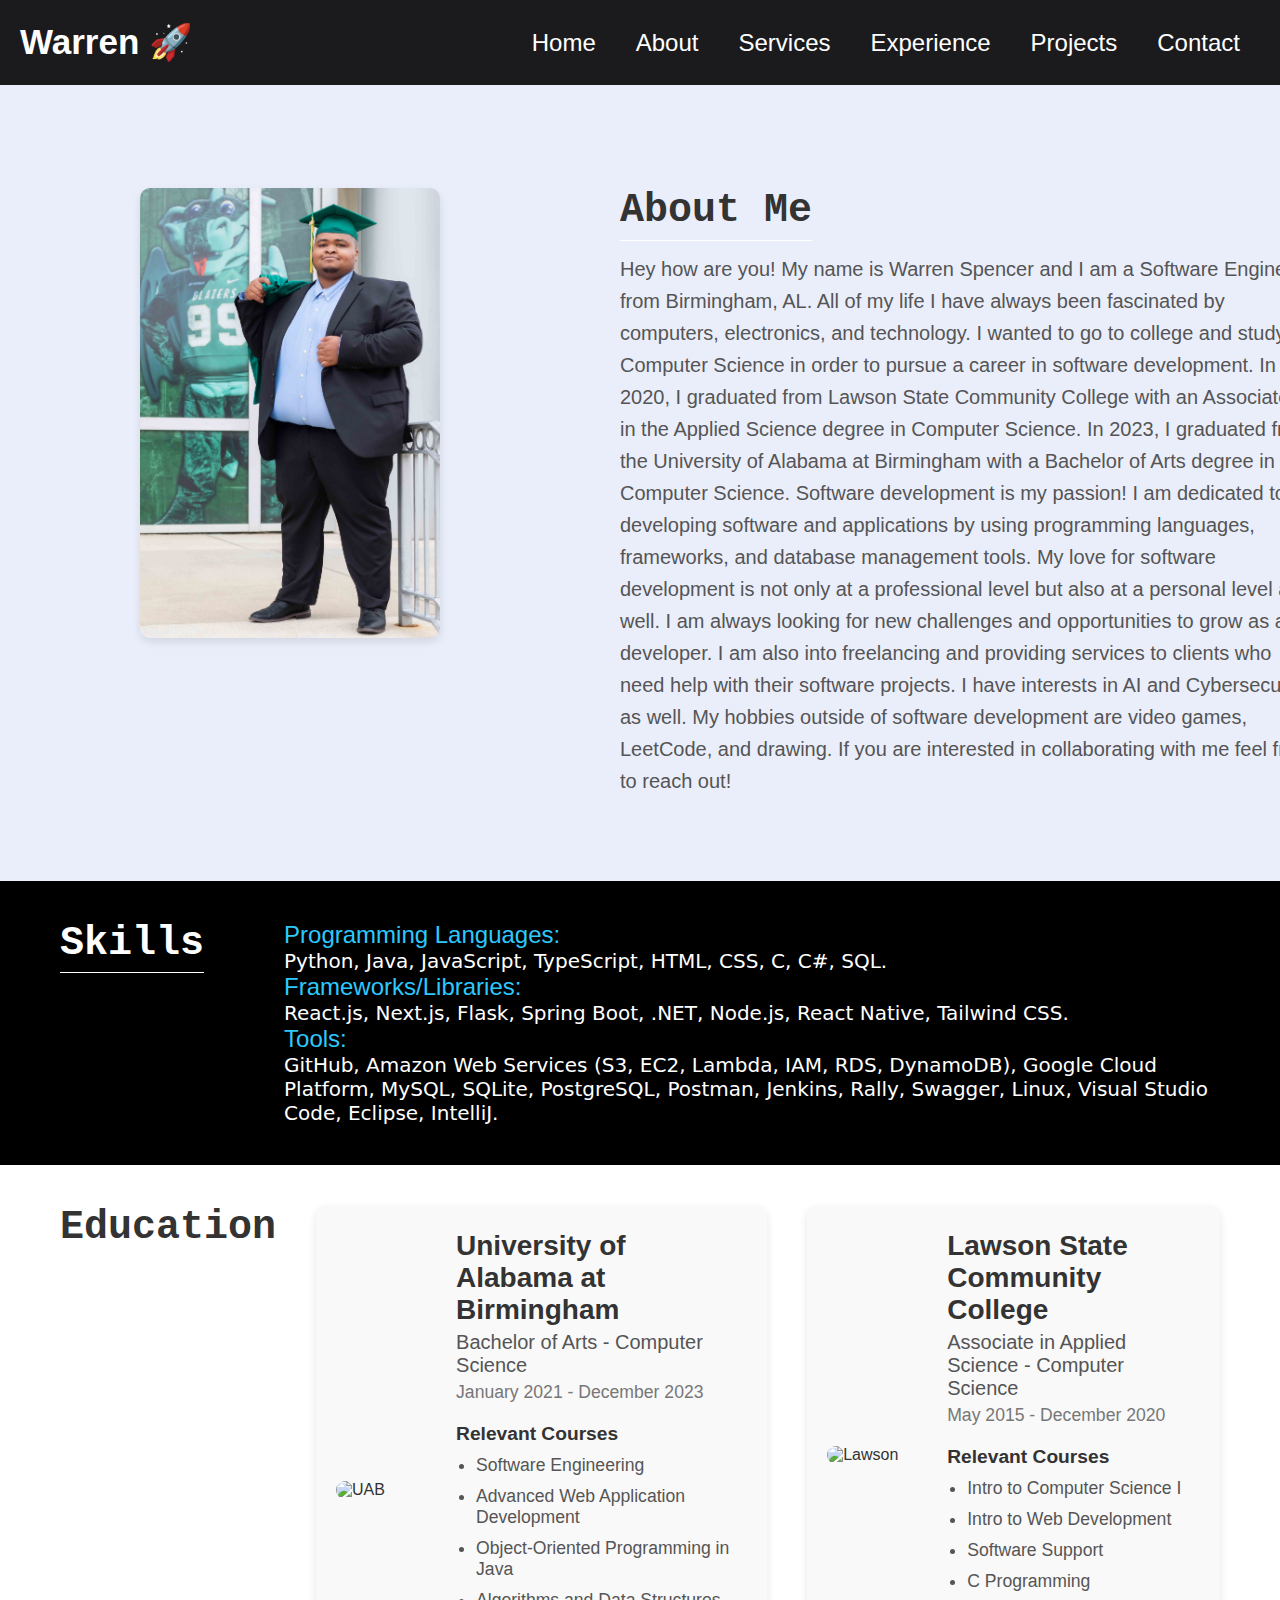
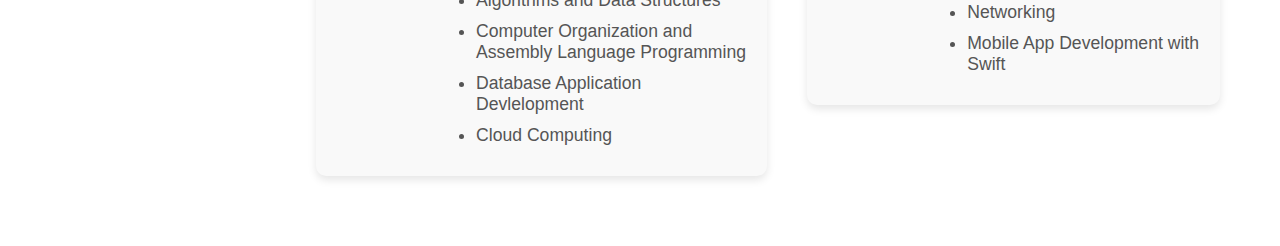
==== commit 442cf1de: "Update" ====
--- a/about.html
+++ b/about.html
@@ -67,9 +67,11 @@
         <h1>Skills</h1>
         <br>
         <div class="skill-item">
-            <h7>Programming Languages:<h6> Python, Java, JavaScript, TypeScript, HTML, CSS, C, SQL.</h6></h7>
-            <h7>Frameworks/Libraries:<h6> React.js, Next.js, Flask, Spring Boot, Node.js, Tailwind CSS.</h6></h7>
-            <h7>Tools: <h6> GitHub, Amazon Web Services (S3, EC2, Lambda, IAM, RDS, DynamoDB), MySQL, SQLite, PostgreSQL, Postman, Jenkins, Rally, Swagger, Linux, Visual Studio Code, Eclipse, IntelliJ.</h6></h7>
+            <h7>Programming Languages:<h6> Python, Java, JavaScript, TypeScript, HTML, CSS, C, C#, SQL.</h6></h7>
+            <h7>Frameworks/Libraries:<h6> React.js, Next.js, Flask, Spring Boot, .NET, Node.js, React Native, Tailwind CSS. </h6></h7>
+            <h7>Tools: <h6> GitHub, Amazon Web Services (S3, EC2, Lambda, IAM, RDS, DynamoDB), Google Cloud Platform, MySQL, SQLite, 
+                PostgreSQL, Postman, Jenkins, Rally, Swagger, Linux, Visual Studio Code, Eclipse, IntelliJ.
+            </h6></h7>
         </div>
     </div>
 </section>
@@ -108,7 +110,6 @@
                     <li>Software Support</li>
                     <li>C Programming</li>
                     <li>Networking</li>
-                    <li>System Analysis and Design</li>
                     <li>Mobile App Development with Swift</li>
                 </ul>
             </div>
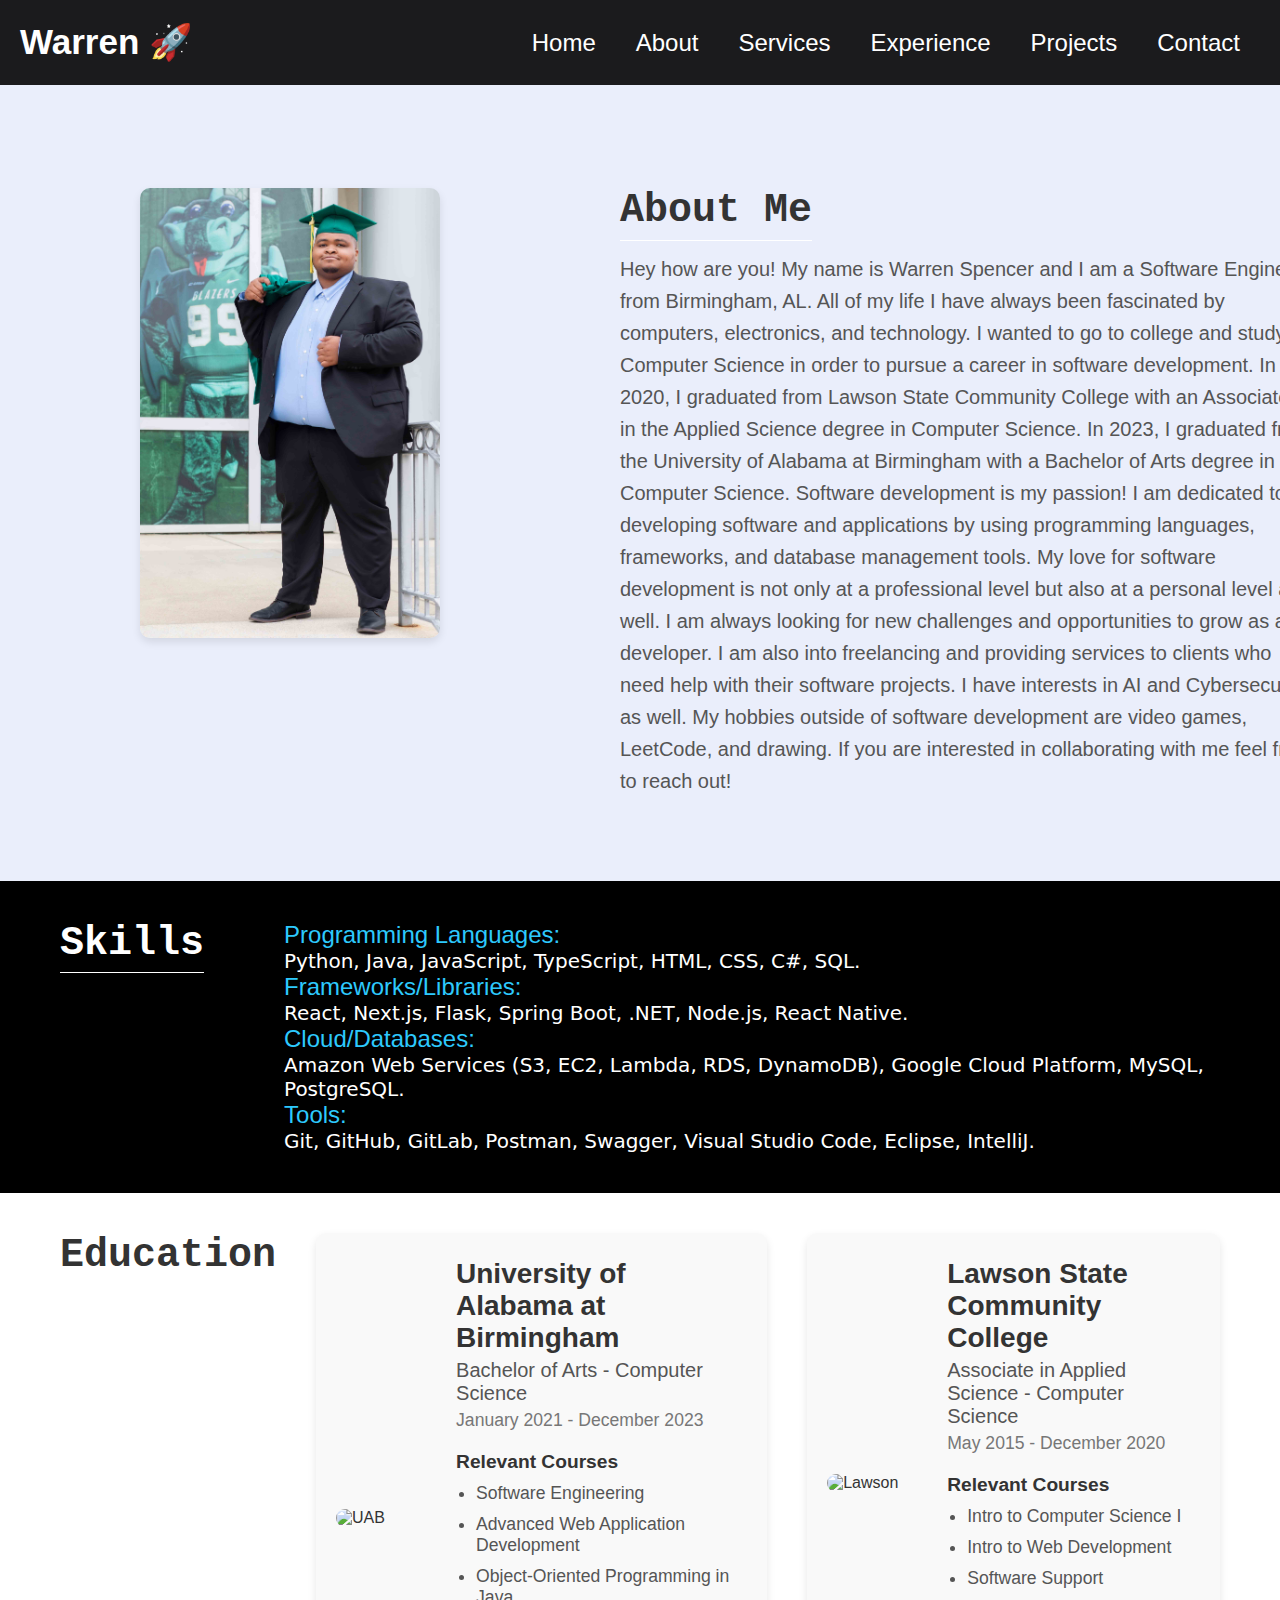
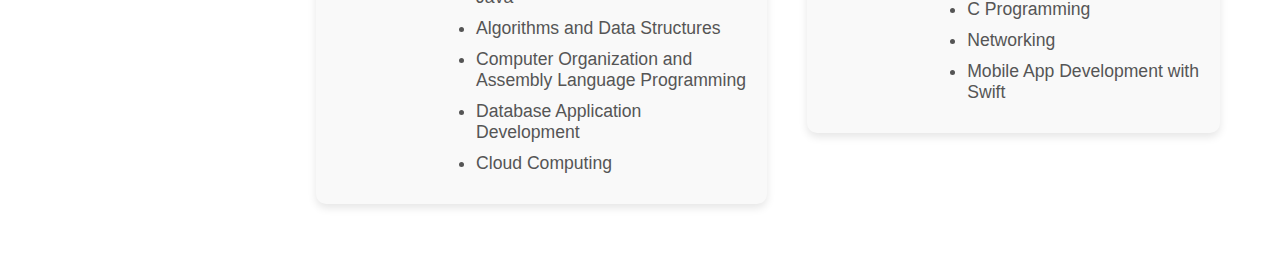
==== commit 4c14d0e3: "Update" ====
--- a/about.html
+++ b/about.html
@@ -67,10 +67,10 @@
         <h1>Skills</h1>
         <br>
         <div class="skill-item">
-            <h7>Programming Languages:<h6> Python, Java, JavaScript, TypeScript, HTML, CSS, C, C#, SQL.</h6></h7>
-            <h7>Frameworks/Libraries:<h6> React.js, Next.js, Flask, Spring Boot, .NET, Node.js, React Native, Tailwind CSS. </h6></h7>
-            <h7>Tools: <h6> GitHub, Amazon Web Services (S3, EC2, Lambda, IAM, RDS, DynamoDB), Google Cloud Platform, MySQL, SQLite, 
-                PostgreSQL, Postman, Jenkins, Rally, Swagger, Linux, Visual Studio Code, Eclipse, IntelliJ.
+            <h7>Programming Languages:<h6> Python, Java, JavaScript, TypeScript, HTML, CSS, C#, SQL. </h6></h7>
+            <h7>Frameworks/Libraries:<h6> React, Next.js, Flask, Spring Boot, .NET, Node.js, React Native.  </h6></h7>
+            <h7>Cloud/Databases:<h6> Amazon Web Services (S3, EC2, Lambda, RDS, DynamoDB), Google Cloud Platform, MySQL, PostgreSQL. </h6></h7>
+            <h7>Tools: <h6> Git, GitHub, GitLab, Postman, Swagger, Visual Studio Code, Eclipse, IntelliJ.
             </h6></h7>
         </div>
     </div>
@@ -92,7 +92,7 @@
                     <li>Object-Oriented Programming in Java</li>
                     <li>Algorithms and Data Structures</li>
                     <li>Computer Organization and Assembly Language Programming</li>
-                    <li>Database Application Devlelopment</li>
+                    <li>Database Application Development</li>
                     <li>Cloud Computing</li>
                 </ul>
             </div>
